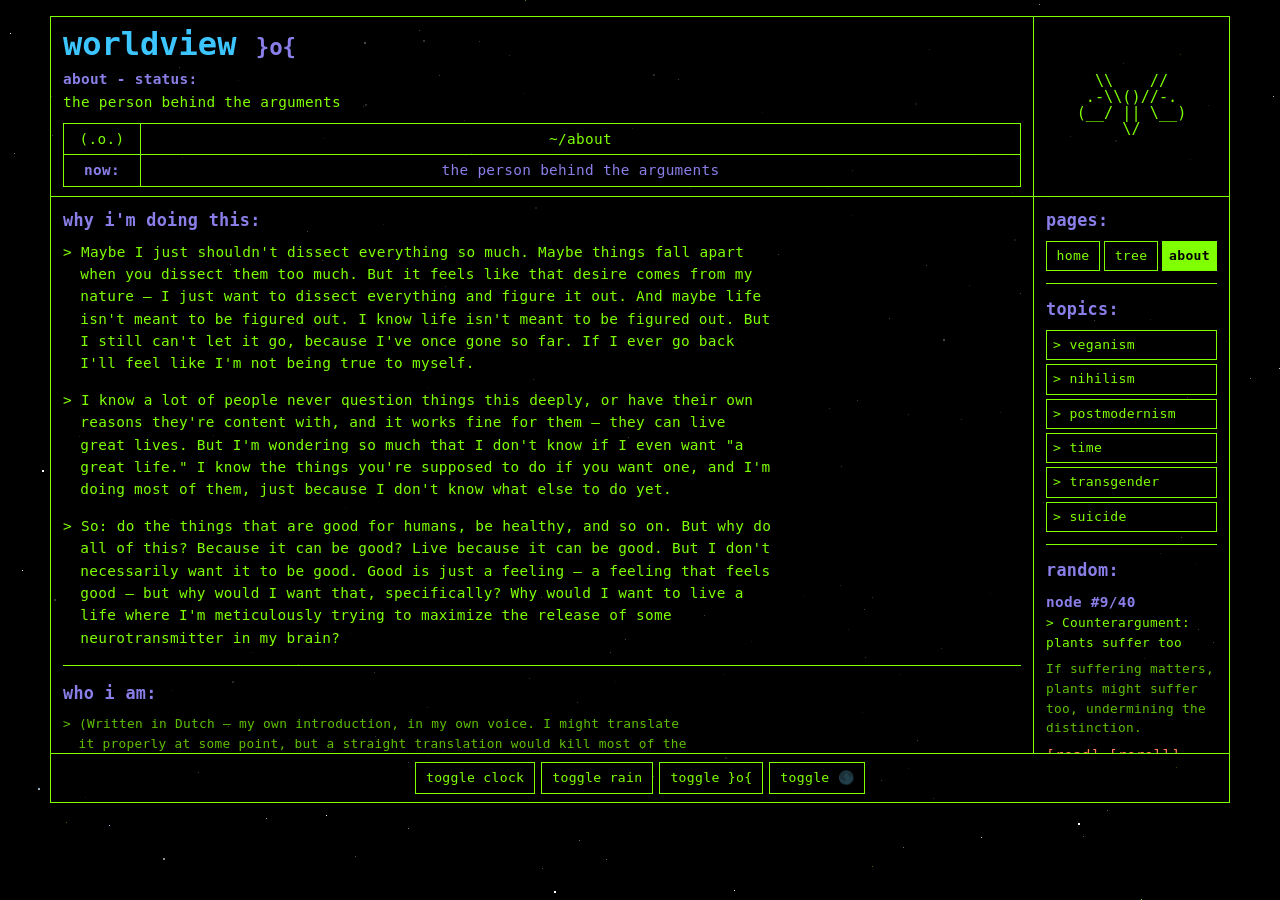
==== about.html @ 3810421f "First commit" ====
<!DOCTYPE html>
<html lang="en">
<head>
<meta charset="UTF-8">
<meta name="viewport" content="width=device-width, initial-scale=1.0">
<meta name="theme-color" content="#7fff00">
<title>about — worldview</title>
<link rel="stylesheet" href="style.css">
</head>
<body data-page="about">

  <canvas id="stars" aria-hidden="true"></canvas>
  <canvas id="rain" aria-hidden="true"></canvas>
  <a class="skip" href="#pageContent">skip to content</a>

  <div class="frame">
    <header class="cell head" id="topbar"></header>
    <aside class="cell mascot" id="mascot"></aside>

    <main class="main cell scroll prose" id="pageContent" tabindex="-1">
      <section>
        <h2 class="lbl">why i'm doing this:</h2>
        <p>Maybe I just shouldn't dissect everything so much. Maybe things fall apart when you dissect them too much. But it feels like that desire comes from my nature — I just want to dissect everything and figure it out. And maybe life isn't meant to be figured out. I know life isn't meant to be figured out. But I still can't let it go, because I've once gone so far. If I ever go back I'll feel like I'm not being true to myself.</p>
        <p>I know a lot of people never question things this deeply, or have their own reasons they're content with, and it works fine for them — they can live great lives. But I'm wondering so much that I don't know if I even want "a great life." I know the things you're supposed to do if you want one, and I'm doing most of them, just because I don't know what else to do yet.</p>
        <p>So: do the things that are good for humans, be healthy, and so on. But why do all of this? Because it can be good? Live because it can be good. But I don't necessarily want it to be good. Good is just a feeling — a feeling that feels good — but why would I want that, specifically? Why would I want to live a life where I'm meticulously trying to maximize the release of some neurotransmitter in my brain?</p>
      </section>

      <section>
        <h2 class="lbl">who i am:</h2>
        <p class="small dim">(Written in Dutch — my own introduction, in my own voice. I might translate it properly at some point, but a straight translation would kill most of the humor.)</p>
        <div lang="nl">
          <p>Hallo, ik besta.</p>
          <p>Ik ben een bescheiden ruggenwervel met een lichaam dat filosofeert, althans dat hebben ze mij gezegd, en ik ben hier om liefde te verspreiden en nichekennis te delen op het gebied van wijsbegeerte en hogedrukthermodynamica en bio-alchemie op het platteland, allemaal strikt theoretisch en voornamelijk uitgevoerd in Minecraft.</p>
          <p>Mijn gedachten zijn soms buitengewoon en altijd talrijk, ik ben al van kinds af aan vervreemd, dus mijn gedachten zullen misschien moeilijk te begrijpen zijn, maar ik doe mijn best om te opereren aan de juiste kant van de cringe/based dichotomie.</p>
          <p>Academisch gezien heb ik gestudeerd aan de Universiteit van het Noordelijk Ontologisch Lijden (UNOL), waar ik toegepaste eschatologie als hoofdvak had en theoretische wijsbegeerte als bijvak. Mijn proefschrift, "Over de thermodynamische eigenschappen van de ziel tijdens de postindustriële ineenstorting", werd preventief verboden door vijf ethische commissies en een druïdische raad, waardoor ik momenteel vertoef in mijn tweede jaar wijsbegeerte in Gent en content ben als dezelfde onderwerpen aan bod komen waardoor ik niet kon slapen toen ik 13 jaar was.</p>
          <p>Ik ben van plan rond mijn 84ste levensjaar dood te gaan wanneer ik alle items van mijn bucketlist heb afgevinkt, maar ik wil eerst alle aspecten van het menselijk leven ervaren en zoveel mogelijk leren over de fundamentele aard van ons bestaan hier, menselijk gedrag, de betekenis van alles en niets.</p>
          <p class="quote">Bijwerkingen kunnen bestaan uit ongewenste existentiële klaarte, epistemische walging, een lekker ASS (hoogfunctionerend autisme) en toegevoegd worden aan een kosmische opvolgingslijst.</p>
          <p>Ik ben heel vriendelijk, dus wees niet bang van me, je kunt gewoon met me praten. Praat gewoon met me, wees niet bang van me. Ik weet dat ik een afstandelijke vibe uitstraal, maar dat komt gewoon omdat ik een alfamannetje ben. Bedankt om het te lezen en ik hoop veel nieuwe vrienden te maken. :)</p>
          <p>P.S. Ik ben niet goed in het schrijven van introducties.</p>
        </div>
      </section>

      <section>
        <h2 class="lbl">contact:</h2>
        <p>Comments, corrections, disagreement — all welcome: <b><a href="mailto:JaronVC@proton.me">[JaronVC@proton.me]</a></b></p>
      </section>

      <section>
        <h2 class="lbl">credits:</h2>
        <p>The look of this site is borrowed from <a href="https://insect.christmas/">insect.christmas</a> by astrid ztar: lime on black, bordered cells, a starfield, a toggle bar. The code and the moth are original.</p>
      </section>
    </main>

    <nav class="cell sidenav" id="navigation" aria-label="site"></nav>
    <footer class="cell fxbar" id="fxbar"></footer>
  </div>

  <script src="data.js"></script>
  <script src="site.js"></script>
  <script src="fx.js"></script>
</body>
</html>
---- style.css ----
/* =========================================================
   worldview — theme modelled on insect.christmas
   chartreuse on black, monospace, 1px bordered cells,
   slateblue labels, yellow dates, coral links, "> " lines
   ========================================================= */

:root {
  --mono: "DejaVu Sans Mono", "Liberation Mono", Menlo, Consolas, "Courier New", monospace;

  --ink: #7fff00;            /* chartreuse */
  --line: #7fff00;
  --dim: rgba(127, 255, 0, 0.35);
  --panel: rgba(0, 0, 0, 0.72);
  --panel-2: rgba(0, 0, 0, 0.35);
  --btn-bg: #000;
  --btn-ink: #7fff00;
  --slate: #8a7fe8;          /* slateblue, nudged lighter for contrast */
  --link: #ff7f50;           /* coral */
  --date: #ffff00;           /* yellow */
  --obj: #ff7f50;
  --rep: #00e5e5;
  --ok: #7fff00;
  --warn: #ffff00;
  --bad: #ff5c5c;
  --hover-bg: #000;
  --hover-ink: #ffff00;
  --sel-bg: #7fff00;
  --sel-ink: #000;
}

/* grey "invert" mode, same idea as the toggle on insect.christmas */
body.invert-mode {
  --ink: #1a1a1a;
  --line: #777;
  --dim: rgba(0, 0, 0, 0.3);
  --panel: rgba(190, 190, 190, 0.92);
  --panel-2: rgba(160, 160, 160, 0.4);
  --btn-bg: #c4c4c4;
  --btn-ink: #111;
  --slate: #2f2a8f;
  --link: #004488;
  --date: #6b5200;
  --obj: #8a2f0e;
  --rep: #00506a;
  --ok: #1d6600;
  --warn: #6b5200;
  --bad: #a3270a;
  --hover-bg: #bcbcbc;
  --hover-ink: #000;
  --sel-bg: #1a1a1a;
  --sel-ink: #e6e6e6;
}

* { box-sizing: border-box; }

html {
  background: #000;
  cursor: url("data:image/svg+xml;utf8,<svg xmlns='http://www.w3.org/2000/svg' width='24' height='24'><path d='M3 2 L3 18 L7.5 14 L11 21 L14 19.5 L10.5 13 L16.5 12.5 Z' fill='%237fff00' stroke='black' stroke-width='1.2'/></svg>") 3 2, auto;
}

a, button, summary, label {
  cursor: url("data:image/svg+xml;utf8,<svg xmlns='http://www.w3.org/2000/svg' width='24' height='24'><path d='M3 2 L3 18 L7.5 14 L11 21 L14 19.5 L10.5 13 L16.5 12.5 Z' fill='%23ffff00' stroke='black' stroke-width='1.2'/></svg>") 3 2, pointer;
}

body {
  margin: 0;
  background: transparent;
  color: var(--ink);
  font: 0.9rem/1.55 var(--mono);
  letter-spacing: 0.3px;
}

canvas#stars {
  position: fixed;
  inset: 0;
  width: 100%;
  height: 100%;
  z-index: -1;
}

body.invert-mode canvas#stars { filter: brightness(0.65) contrast(0.95) saturate(0.8); }

canvas#rain {
  position: fixed;
  inset: 0;
  width: 100%;
  height: 100%;
  z-index: 9998;
  pointer-events: none;
}

a { color: var(--link); }
a:hover { background: var(--hover-bg); color: var(--hover-ink); }

:focus-visible { outline: 2px dashed var(--date); outline-offset: 2px; }

hr { border: 0; border-top: 1px solid var(--line); margin: 14px 0; }

.skip {
  position: absolute;
  left: 8px;
  top: -60px;
  z-index: 10000;
  background: #000;
  color: var(--ink);
  border: 1px solid var(--line);
  padding: 6px 10px;
}
.skip:focus { top: 8px; }

.sr-only {
  position: absolute;
  width: 1px;
  height: 1px;
  overflow: hidden;
  clip: rect(0 0 0 0);
  white-space: nowrap;
}

/* ---------- frame: header / main / side nav / fx bar ---------- */

.frame {
  width: min(1180px, calc(100% - 24px));
  margin: 16px auto 28px;
  padding: 0 1px 1px 0;
  display: grid;
  grid-template-columns: minmax(0, 1fr) 196px;
  grid-template-areas:
    "head mascot"
    "main side"
    "fx   fx";
}

.cell {
  border: 1px solid var(--line);
  background: var(--panel);
  margin: 0 -1px -1px 0;
  padding: 10px 12px;
  min-width: 0;
}

.head   { grid-area: head; }
.mascot { grid-area: mascot; display: grid; place-items: center; padding: 6px; }
.main   { grid-area: main; min-width: 0; }
.sidenav { grid-area: side; max-height: 62vh; min-height: 360px; overflow: auto; }
/* the home page grows with its content, so the side nav should stretch with it */
body[data-page="home"] .sidenav { max-height: none; overflow: visible; }
.fxbar  { grid-area: fx; }

.lbl {
  color: var(--slate);
  font-size: 1.05rem;
  font-weight: bold;
  margin: 0 0 8px;
}

.slate { color: var(--slate); }
.date  { color: var(--date); font-weight: bold; }
.dim   { opacity: 0.75; }
.small { font-size: 0.8rem; }
.sm    { margin: 0; }
.sm2   { margin: 0 0 6px; }

/* ---------- header ---------- */

.logo {
  font-size: 2rem;
  line-height: 1.1;
  margin: 0 0 6px;
  letter-spacing: 0;
}
.logo a { color: inherit; text-decoration: none; }
.logo a:hover { background: none; }
.logo .glyph { color: var(--slate); font-size: 1.4rem; }

.mini {
  display: grid;
  grid-template-columns: auto minmax(0, 1fr);
  margin: 10px 1px 0 0;
}
.mini > div {
  border: 1px solid var(--line);
  background: var(--panel-2);
  padding: 4px 10px;
  margin: 0 -1px -1px 0;
  text-align: center;
  min-width: 0;
  overflow-wrap: anywhere;
}
.mini.meta > div { text-align: left; }
.mini .k { color: var(--slate); font-weight: bold; }

#smiley { white-space: pre; min-width: 9ch; }

.mascot a { display: block; text-decoration: none; color: var(--ink); }
.mascot a:hover { background: none; }
#moth {
  margin: 0;
  font: 0.95rem/1.05 var(--mono);
  letter-spacing: 0;
  white-space: pre;
  text-align: center;
}

/* ---------- side nav ---------- */

.navgrid {
  display: grid;
  grid-template-columns: repeat(3, 1fr);
  gap: 4px;
}
.topiclist { display: grid; gap: 4px; }

.btn,
.fxbtn,
.linkbtn {
  font: inherit;
  letter-spacing: 0.3px;
}

.btn {
  display: block;
  border: 1px solid var(--line);
  background: var(--btn-bg);
  color: var(--btn-ink);
  padding: 4px 6px;
  text-align: center;
  text-decoration: none;
  font-size: 0.82rem;
}
.btn.left { text-align: left; }
.btn:hover, .btn:focus-visible { border-color: var(--date); background: var(--hover-bg); color: var(--btn-ink); }
.btn.on { background: var(--sel-bg); color: var(--sel-ink); font-weight: bold; }

.sidenav h2 { margin-top: 0; }
.sidenav hr { margin: 12px 0; }
.rand p { margin: 0 0 6px; }

.linkbtn {
  background: none;
  border: 0;
  color: var(--link);
  padding: 0;
}
.linkbtn:hover { background: var(--hover-bg); color: var(--hover-ink); }

/* ---------- fx bar ---------- */

.fxbar { text-align: center; padding: 8px; }
.fxbar .row { display: flex; flex-wrap: wrap; gap: 6px; justify-content: center; align-items: center; }

.fxbtn {
  background: var(--btn-bg);
  color: var(--btn-ink);
  border: 1px solid var(--line);
  padding: 5px 10px;
  font-size: 0.82rem;
  transition: border-color 0.3s ease;
}
.fxbtn:hover { border-color: var(--date); }
.fxbtn:active { border-color: var(--slate); }
.fxbtn[aria-pressed="true"] { border-style: double; border-width: 3px; padding: 3px 8px; }

#systemClock { font-size: 0.85rem; }

#trail { position: fixed; inset: 0; pointer-events: none; z-index: 9999; }
#trail .moth {
  position: fixed;
  top: 0;
  left: 0;
  font-size: 18px;
  color: var(--ink);
  transition: color 0.5s ease;
  white-space: nowrap;
}

/* ---------- plain pages (home, about) ---------- */

.home-main {
  display: grid;
  grid-template-columns: repeat(2, minmax(0, 1fr));
}
.home-main > .cell { margin: 0 -1px -1px 0; }

.prose p,
.body-text p {
  margin: 0 0 1em;
  padding-left: 2ch;
  text-indent: -2ch;
  max-width: 82ch;
  overflow-wrap: anywhere;
}
.prose p::before,
.body-text p::before { content: "> "; }
.body-text p { white-space: pre-line; }

.prose .quote { color: var(--slate); font-style: italic; }
.prose h2 { margin-top: 0; }
.prose section + section { border-top: 1px solid var(--line); margin-top: 16px; padding-top: 14px; }

.lines { list-style: none; margin: 0; padding: 0; }
.lines li { margin: 0 0 6px; padding-left: 2ch; text-indent: -2ch; overflow-wrap: anywhere; }
.lines li::before { content: "> "; }
.lines .why { display: block; opacity: 0.75; font-size: 0.82rem; text-indent: 0; }

.scroll { max-height: 62vh; min-height: 320px; overflow: auto; }

/* ---------- verdict marks ---------- */

.vmark { font-weight: bold; }
.v-ok   { color: var(--ok); }
.v-warn { color: var(--warn); }
.v-bad  { color: var(--bad); }

/* ---------- tree page ---------- */

.tree-main {
  display: grid;
  grid-template-columns: 292px minmax(0, 1fr);
}
.tree-main > .cell { margin: 0 -1px -1px 0; max-height: 62vh; min-height: 360px; }

.treecell { display: flex; flex-direction: column; }
.treecell .top { display: flex; align-items: center; justify-content: space-between; gap: 8px; margin-bottom: 8px; }
.treecell .top .lbl { margin: 0; }

#sidebar { flex: 1; min-height: 0; overflow: auto; margin: 0 -4px; padding: 0 4px; }

.tree, .tree ul { list-style: none; margin: 0; padding: 0; }
.tree ul { margin-left: 9px; padding-left: 7px; border-left: 1px solid var(--dim); }

.trow { display: flex; align-items: flex-start; }
.caret, .caret-pad { flex: 0 0 20px; text-align: center; }
.caret {
  background: none;
  border: 0;
  color: var(--ink);
  font: inherit;
  padding: 1px 0;
}
.caret:hover { color: var(--date); }

.tlink {
  flex: 1;
  min-width: 0;
  display: block;
  padding: 1px 4px;
  color: var(--ink);
  text-decoration: none;
  line-height: 1.4;
  overflow-wrap: anywhere;
}
.tlink:hover { background: var(--hover-bg); color: var(--hover-ink); }
.tlink[aria-current="page"] { background: var(--sel-bg); color: var(--sel-ink); font-weight: bold; }
.tlink[aria-current="page"] .vmark,
.tlink[aria-current="page"] .tg,
.tlink[aria-current="page"] .count { color: var(--sel-ink); }

.tg { color: var(--slate); font-weight: bold; margin-right: 4px; }
.t-objection > .trow .tlink { color: var(--obj); }
.t-reply > .trow .tlink { color: var(--rep); }
.t-objection > .trow .tlink:hover,
.t-reply > .trow .tlink:hover { color: var(--hover-ink); }
.t-objection > .trow .tlink[aria-current="page"],
.t-reply > .trow .tlink[aria-current="page"] { color: var(--sel-ink); }

.count { color: var(--date); font-size: 0.78rem; margin-left: 4px; white-space: nowrap; }
.lbl-ttl, .tlink, .kid-title, .crumbs, .tg { text-transform: lowercase; }

.legend { border-top: 1px solid var(--line); margin-top: 8px; padding-top: 8px; font-size: 0.76rem; line-height: 1.6; }
.legend b { color: var(--slate); }
.legend .kv { display: inline-block; margin-right: 8px; white-space: nowrap; }

/* ---------- content pane ---------- */

.crumbs { margin: 0 0 10px; padding: 0; list-style: none; font-size: 0.82rem; }
.crumbs li { display: inline; }
.crumbs li + li::before { content: " / "; color: var(--slate); }
.crumbs [aria-current] { font-weight: bold; }

.node-title {
  color: var(--slate);
  font-size: 1.35rem;
  line-height: 1.25;
  margin: 0 0 10px;
  text-transform: lowercase;
  overflow-wrap: anywhere;
}

.tldr { margin: 12px 0 0; padding-left: 2ch; text-indent: -2ch; }
.tldr::before { content: "> "; }
.tldr b { color: var(--slate); }

.kids { margin-top: 4px; }
.kidlist { list-style: none; margin: 0; padding: 0; }
.kid {
  display: block;
  border-top: 1px solid var(--dim);
  padding: 7px 4px;
  color: var(--ink);
  text-decoration: none;
}
.kidlist li:last-child .kid { border-bottom: 1px solid var(--dim); }
.kid:hover { background: var(--hover-bg); color: var(--ink); }
.kid:hover .kid-title { color: var(--hover-ink); }
.kid-title { display: block; font-weight: bold; overflow-wrap: anywhere; }
.kid-sum { display: block; opacity: 0.8; font-size: 0.82rem; margin-top: 2px; }
.kid.t-objection .kid-title { color: var(--obj); }
.kid.t-reply .kid-title { color: var(--rep); }
.kid.t-objection:hover .kid-title,
.kid.t-reply:hover .kid-title { color: var(--hover-ink); }

/* ---------- responsive ---------- */

@media (max-width: 900px) {
  .frame {
    grid-template-columns: minmax(0, 1fr) auto;
    grid-template-areas:
      "head mascot"
      "main main"
      "side side"
      "fx   fx";
  }
  .logo { font-size: 1.6rem; }
  #moth { font-size: 0.7rem; }
  .home-main { grid-template-columns: minmax(0, 1fr); }
  .tree-main { grid-template-columns: minmax(0, 1fr); }
  .tree-main > .cell { max-height: none; min-height: 0; }
  .treecell { max-height: 42vh !important; }
  .scroll { max-height: none; min-height: 0; }
  .sidenav { max-height: none; min-height: 0; overflow: visible; }
  .topiclist { grid-template-columns: repeat(auto-fill, minmax(130px, 1fr)); }
}

@media (prefers-reduced-motion: reduce) {
  .fxbtn { transition: none; }
}
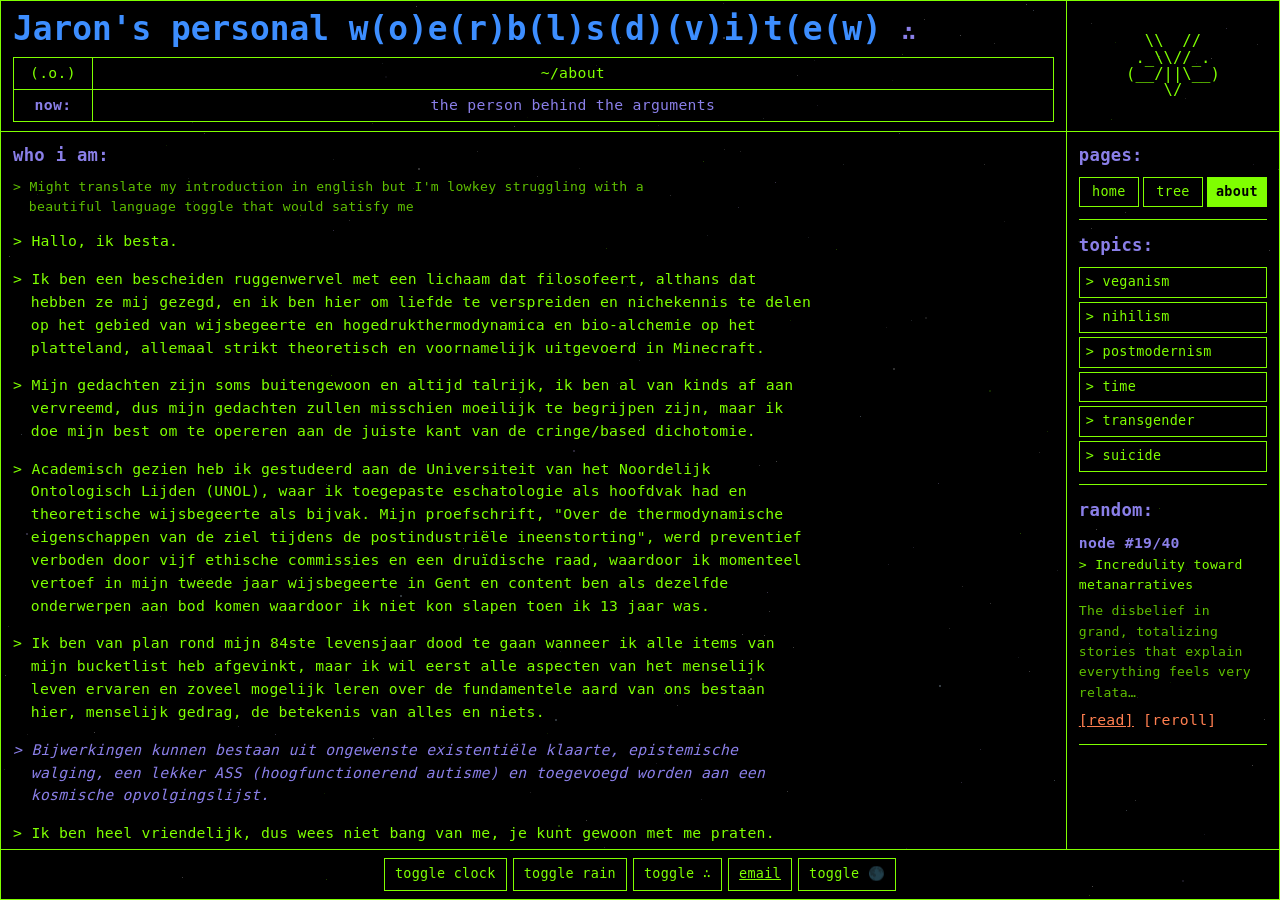
==== commit 2f53b327: "Add files via upload" ====
--- a/about.html
+++ b/about.html
@@ -3,8 +3,8 @@
 <head>
 <meta charset="UTF-8">
 <meta name="viewport" content="width=device-width, initial-scale=1.0">
-<meta name="theme-color" content="#7fff00">
-<title>about — worldview</title>
+  <meta name="theme-color" content="#7fff00">
+  <title>about — worldview</title>
 <link rel="stylesheet" href="style.css">
 </head>
 <body data-page="about">
@@ -18,16 +18,11 @@
     <aside class="cell mascot" id="mascot"></aside>
 
     <main class="main cell scroll prose" id="pageContent" tabindex="-1">
-      <section>
-        <h2 class="lbl">why i'm doing this:</h2>
-        <p>Maybe I just shouldn't dissect everything so much. Maybe things fall apart when you dissect them too much. But it feels like that desire comes from my nature — I just want to dissect everything and figure it out. And maybe life isn't meant to be figured out. I know life isn't meant to be figured out. But I still can't let it go, because I've once gone so far. If I ever go back I'll feel like I'm not being true to myself.</p>
-        <p>I know a lot of people never question things this deeply, or have their own reasons they're content with, and it works fine for them — they can live great lives. But I'm wondering so much that I don't know if I even want "a great life." I know the things you're supposed to do if you want one, and I'm doing most of them, just because I don't know what else to do yet.</p>
-        <p>So: do the things that are good for humans, be healthy, and so on. But why do all of this? Because it can be good? Live because it can be good. But I don't necessarily want it to be good. Good is just a feeling — a feeling that feels good — but why would I want that, specifically? Why would I want to live a life where I'm meticulously trying to maximize the release of some neurotransmitter in my brain?</p>
-      </section>
+    
 
       <section>
         <h2 class="lbl">who i am:</h2>
-        <p class="small dim">(Written in Dutch — my own introduction, in my own voice. I might translate it properly at some point, but a straight translation would kill most of the humor.)</p>
+        <p class="small dim">Might translate my introduction in english but I'm lowkey struggling with a beautiful language toggle that would satisfy me</p>
         <div lang="nl">
           <p>Hallo, ik besta.</p>
           <p>Ik ben een bescheiden ruggenwervel met een lichaam dat filosofeert, althans dat hebben ze mij gezegd, en ik ben hier om liefde te verspreiden en nichekennis te delen op het gebied van wijsbegeerte en hogedrukthermodynamica en bio-alchemie op het platteland, allemaal strikt theoretisch en voornamelijk uitgevoerd in Minecraft.</p>
@@ -39,15 +34,21 @@
           <p>P.S. Ik ben niet goed in het schrijven van introducties.</p>
         </div>
       </section>
-
+ <section>
+        <h2 class="lbl">why i'm doing this:</h2>
+        <p>Maybe I just shouldn't dissect everything so much. Maybe things fall apart when you dissect them too much. But it feels like that desire comes from nature. I just a curious fella who wants to figure things out. And maybe life isn't meant to be figured out. I know life isn't "meant to be" anything, let alone figured out. But I still can't let it go, because I've once gone so far. If I ever go back I'll feel like I'm not being true to myself.</p>
+        <p>I know a lot of people never question things this deeply, or have their own reasons they're content with, and it works fine for them — they can live great lives. But I'm wondering so much that I don't know if I even want "a great life." I know the things you're supposed to do if you want one, and I'm doing most of them, just because I don't know what else to do yet.</p>
+        <p>So: do the things that are good for humans, be healthy, and so on. But why do all of this? Because it can be good? Live because it can be good. But I don't necessarily want it to be good. Good is just a feeling — a feeling that feels good — but why would I want that, specifically? Why would I want to live a life where I'm meticulously trying to maximize the release of some neurotransmitter in my brain?</p>
+      </section>
+      
       <section>
         <h2 class="lbl">contact:</h2>
-        <p>Comments, corrections, disagreement — all welcome: <b><a href="mailto:JaronVC@proton.me">[JaronVC@proton.me]</a></b></p>
+        <p>Feel free to send me your comments or disagreements, I love to be confronted with other views!<b><a href="mailto:JaronVC@proton.me">[JaronVC@proton.me]</a></b></p>
       </section>
 
       <section>
         <h2 class="lbl">credits:</h2>
-        <p>The look of this site is borrowed from <a href="https://insect.christmas/">insect.christmas</a> by astrid ztar: lime on black, bordered cells, a starfield, a toggle bar. The code and the moth are original.</p>
+        <p>The look of this site is heavily copied from <a href="https://insect.christmas/">insect.christmas</a> by astrid ztar, check out why I found her site cool enough to copy!</p>
       </section>
     </main>
 
--- a/style.css
+++ b/style.css
@@ -54,6 +54,7 @@
 * { box-sizing: border-box; }
 
 html {
+  font-size: clamp(16px, calc(10px + 0.5vw), 24px);   /* grows on big screens */
   background: #000;
   cursor: url("data:image/svg+xml;utf8,<svg xmlns='http://www.w3.org/2000/svg' width='24' height='24'><path d='M3 2 L3 18 L7.5 14 L11 21 L14 19.5 L10.5 13 L16.5 12.5 Z' fill='%237fff00' stroke='black' stroke-width='1.2'/></svg>") 3 2, auto;
 }
@@ -120,11 +121,14 @@
 /* ---------- frame: header / main / side nav / fx bar ---------- */
 
 .frame {
-  width: min(1180px, calc(100% - 24px));
-  margin: 16px auto 28px;
+  width: 100%;
+  height: 100vh;
+  height: 100dvh;
+  margin: 0;
   padding: 0 1px 1px 0;
   display: grid;
-  grid-template-columns: minmax(0, 1fr) 196px;
+  grid-template-columns: minmax(0, 1fr) 13rem;
+  grid-template-rows: auto minmax(0, 1fr) auto;
   grid-template-areas:
     "head mascot"
     "main side"
@@ -137,14 +141,13 @@
   margin: 0 -1px -1px 0;
   padding: 10px 12px;
   min-width: 0;
+  position: relative;   /* keeps .sr-only labels inside the scrolling cell */
 }
 
 .head   { grid-area: head; }
 .mascot { grid-area: mascot; display: grid; place-items: center; padding: 6px; }
-.main   { grid-area: main; min-width: 0; }
-.sidenav { grid-area: side; max-height: 62vh; min-height: 360px; overflow: auto; }
-/* the home page grows with its content, so the side nav should stretch with it */
-body[data-page="home"] .sidenav { max-height: none; overflow: visible; }
+.main   { grid-area: main; min-width: 0; min-height: 0; }
+.sidenav { grid-area: side; min-height: 0; overflow: auto; }
 .fxbar  { grid-area: fx; }
 
 .lbl {
@@ -279,6 +282,7 @@
 .home-main {
   display: grid;
   grid-template-columns: repeat(2, minmax(0, 1fr));
+  overflow: auto;
 }
 .home-main > .cell { margin: 0 -1px -1px 0; }
 
@@ -287,7 +291,7 @@
   margin: 0 0 1em;
   padding-left: 2ch;
   text-indent: -2ch;
-  max-width: 82ch;
+  max-width: 90ch;
   overflow-wrap: anywhere;
 }
 .prose p::before,
@@ -303,7 +307,7 @@
 .lines li::before { content: "> "; }
 .lines .why { display: block; opacity: 0.75; font-size: 0.82rem; text-indent: 0; }
 
-.scroll { max-height: 62vh; min-height: 320px; overflow: auto; }
+.scroll { min-height: 0; overflow: auto; }
 
 /* ---------- verdict marks ---------- */
 
@@ -316,9 +320,10 @@
 
 .tree-main {
   display: grid;
-  grid-template-columns: 292px minmax(0, 1fr);
-}
-.tree-main > .cell { margin: 0 -1px -1px 0; max-height: 62vh; min-height: 360px; }
+  grid-template-columns: 20rem minmax(0, 1fr);
+  grid-template-rows: minmax(0, 1fr);
+}
+.tree-main > .cell { margin: 0 -1px -1px 0; min-height: 0; overflow: auto; }
 
 .treecell { display: flex; flex-direction: column; }
 .treecell .top { display: flex; align-items: center; justify-content: space-between; gap: 8px; margin-bottom: 8px; }
@@ -414,6 +419,9 @@
 
 @media (max-width: 900px) {
   .frame {
+    height: auto;
+    min-height: 100vh;
+    grid-template-rows: auto;
     grid-template-columns: minmax(0, 1fr) auto;
     grid-template-areas:
       "head mascot"
@@ -425,8 +433,10 @@
   #moth { font-size: 0.7rem; }
   .home-main { grid-template-columns: minmax(0, 1fr); }
   .tree-main { grid-template-columns: minmax(0, 1fr); }
-  .tree-main > .cell { max-height: none; min-height: 0; }
-  .treecell { max-height: 42vh !important; }
+  .tree-main { grid-template-rows: auto; }
+  .tree-main > .cell { overflow: visible; }
+  .home-main { overflow: visible; }
+  .treecell { max-height: 42vh; overflow: auto !important; }
   .scroll { max-height: none; min-height: 0; }
   .sidenav { max-height: none; min-height: 0; overflow: visible; }
   .topiclist { grid-template-columns: repeat(auto-fill, minmax(130px, 1fr)); }
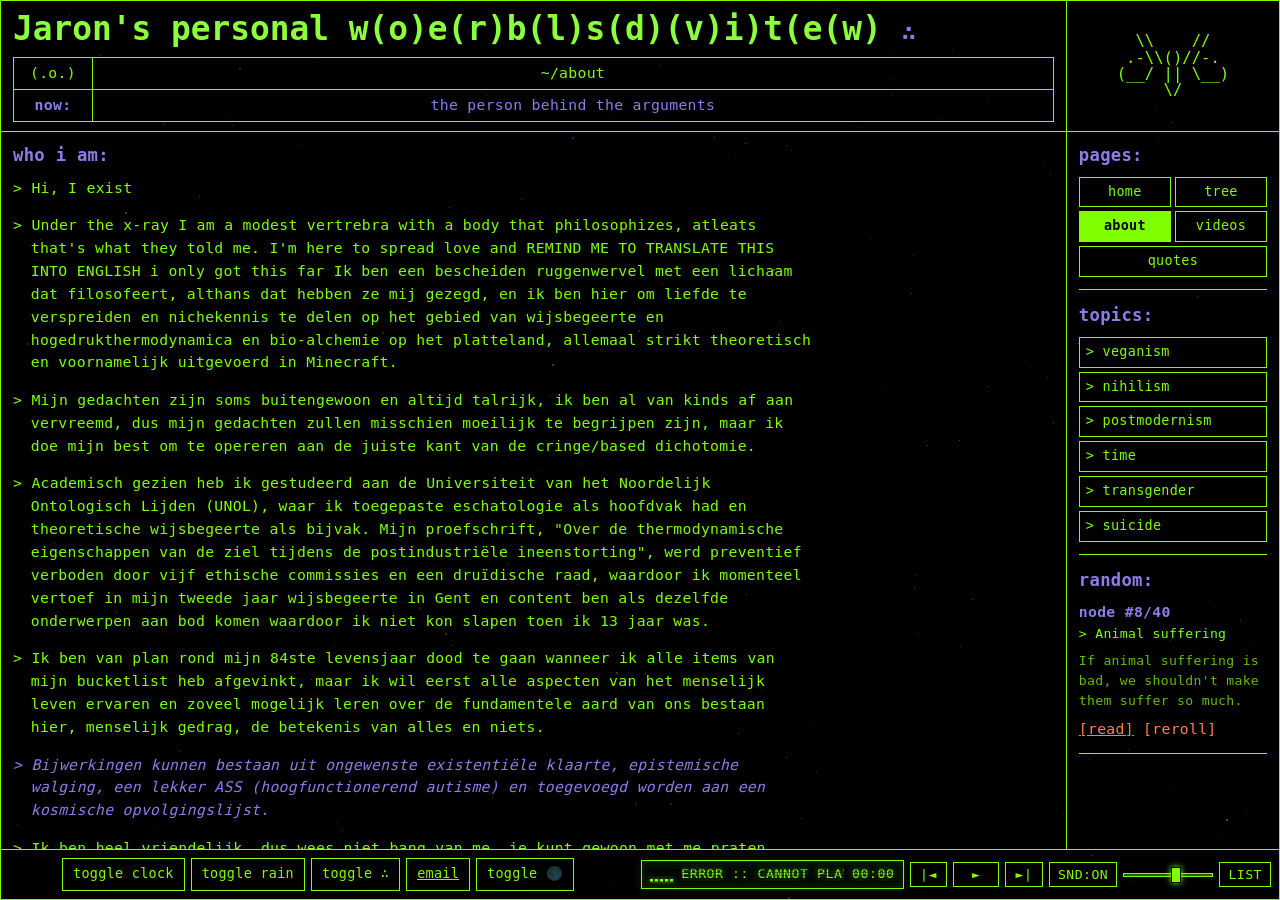
==== commit 74b7f72a: "going a little crazy" ====
--- a/about.html
+++ b/about.html
@@ -22,10 +22,12 @@
 
       <section>
         <h2 class="lbl">who i am:</h2>
-        <p class="small dim">Might translate my introduction in english but I'm lowkey struggling with a beautiful language toggle that would satisfy me</p>
+      
         <div lang="nl">
-          <p>Hallo, ik besta.</p>
-          <p>Ik ben een bescheiden ruggenwervel met een lichaam dat filosofeert, althans dat hebben ze mij gezegd, en ik ben hier om liefde te verspreiden en nichekennis te delen op het gebied van wijsbegeerte en hogedrukthermodynamica en bio-alchemie op het platteland, allemaal strikt theoretisch en voornamelijk uitgevoerd in Minecraft.</p>
+          <p>Hi, I exist</p>
+          <p>Under the x-ray I am a modest vertrebra with a body that philosophizes, atleats that's what they told me. I'm here to spread love and REMIND ME TO TRANSLATE THIS INTO ENGLISH i only got this far
+            
+            Ik ben een bescheiden ruggenwervel met een lichaam dat filosofeert, althans dat hebben ze mij gezegd, en ik ben hier om liefde te verspreiden en nichekennis te delen op het gebied van wijsbegeerte en hogedrukthermodynamica en bio-alchemie op het platteland, allemaal strikt theoretisch en voornamelijk uitgevoerd in Minecraft.</p>
           <p>Mijn gedachten zijn soms buitengewoon en altijd talrijk, ik ben al van kinds af aan vervreemd, dus mijn gedachten zullen misschien moeilijk te begrijpen zijn, maar ik doe mijn best om te opereren aan de juiste kant van de cringe/based dichotomie.</p>
           <p>Academisch gezien heb ik gestudeerd aan de Universiteit van het Noordelijk Ontologisch Lijden (UNOL), waar ik toegepaste eschatologie als hoofdvak had en theoretische wijsbegeerte als bijvak. Mijn proefschrift, "Over de thermodynamische eigenschappen van de ziel tijdens de postindustriële ineenstorting", werd preventief verboden door vijf ethische commissies en een druïdische raad, waardoor ik momenteel vertoef in mijn tweede jaar wijsbegeerte in Gent en content ben als dezelfde onderwerpen aan bod komen waardoor ik niet kon slapen toen ik 13 jaar was.</p>
           <p>Ik ben van plan rond mijn 84ste levensjaar dood te gaan wanneer ik alle items van mijn bucketlist heb afgevinkt, maar ik wil eerst alle aspecten van het menselijk leven ervaren en zoveel mogelijk leren over de fundamentele aard van ons bestaan hier, menselijk gedrag, de betekenis van alles en niets.</p>
@@ -36,9 +38,28 @@
       </section>
  <section>
         <h2 class="lbl">why i'm doing this:</h2>
-        <p>Maybe I just shouldn't dissect everything so much. Maybe things fall apart when you dissect them too much. But it feels like that desire comes from nature. I just a curious fella who wants to figure things out. And maybe life isn't meant to be figured out. I know life isn't "meant to be" anything, let alone figured out. But I still can't let it go, because I've once gone so far. If I ever go back I'll feel like I'm not being true to myself.</p>
-        <p>I know a lot of people never question things this deeply, or have their own reasons they're content with, and it works fine for them — they can live great lives. But I'm wondering so much that I don't know if I even want "a great life." I know the things you're supposed to do if you want one, and I'm doing most of them, just because I don't know what else to do yet.</p>
-        <p>So: do the things that are good for humans, be healthy, and so on. But why do all of this? Because it can be good? Live because it can be good. But I don't necessarily want it to be good. Good is just a feeling — a feeling that feels good — but why would I want that, specifically? Why would I want to live a life where I'm meticulously trying to maximize the release of some neurotransmitter in my brain?</p>
+        <p>silly attempt at a serious explanation: I like it. </p>
+        <p>I love the indie web and I love to get to call a little space of the world wide web mine</p>
+        <p>I notice I'm often having the same discussions about the same topics in philosophy. I figured it would be useful to actually think about everything I believe, write down all the reaons for why I believe them and then be able to direct people to this to actually have conversations go further.</p>
+        <p>silly attempt at poetry: Maybe I shouldn't dissect everything so much. Maybe things fall apart when you dissect them too much. But even this proposition about dissecting leaves me little room not to dissect. It seems falsifiable, examinable, makeable, breakable and most importantly thinkable. It makes you think can it make you think it can it does and it will, these thinks happen. Think about how hard it is to leave thought alone when thought is telling you to leave thought alone.
+        
+        <p>And why oh why shouldn't I oh I? I am a curious creature. I'd like to know what things are, what makes them such and such and so and so, whether they could be otherwise, what makes them what and whether the answers I find are answers at all.</p>
+        <p>Of course, life is not meant to be anything. To say that it was not meant to be understood would be no less presumptuous than to say that it was. There is no obvious purpose against which I can measure my own. And yet the absence of a predetermined purpose does not make the question disappear. It merely deprives me of an answer I could have accepted without having to explain why I accept it, which is probably for the better since I wouldn't accept it either way.</p>
+        <p>I have come too far to return to the unexamined life, or perhaps I have simply become accustomed to examining it. Having questioned a little, I feel compelled to question further. But whys should I question more if I've already questioned before? Why should I question  why to question?</p>
+        <p>Other people seem to find ways of living without an equal amount of questioning. Their lives need not be any less meaningful, considered, or good for it. I have no reason to suppose that a life requires philosophical justification in order to be lived well. But I wonder whether I even want the thing that all this questioning is supposed to help me attain: a good life. I know, at least in broad terms, what human beings tend to need in order to flourish. I can eat properly, exercise, sleep enough, maintain relationships, pursue interests, and organise my circumstances in ways that make my life more "good".</p>
+
+        <p>And what is that end? Happiness, perhaps. Wellbeing. Flourishing. The familiar collection of things we call good, as though naming them could settle the question of why they should be pursued.
+          
+          I can understand why a person wants to feel good. I can understand the biological and psychological mechanisms that make certain experiences desirable, the ways in which pleasure reinforces behaviour and suffering discourages it. I can even explain why a creature constituted as I am would generally prefer satisfaction to distress. But an explanation of a desire is not at all a justification of it (at all). To establish that an action promotes my wellbeing is not (at all) to establish that my wellbeing is something that needs to be established.</p>
+          
+        <p>Perchance. (you can just say perchance) There is nothing further to be found, because the wand simply wants. But then I want to know what follows from this. Why should the fact that an experience is pleasant give me a reason to pursue it, beyond the fact that I happen to desire it? To answer that pleasure is desirable because it feels good seems to bring me back to the very desire whose authority I am trying to understand.</p>
+        <p>I could spend my life maximizing my wellbeing, arranging my habits, relationships, environment, and thoughts so as to produce the most favourable experiences available to me. I could learn which activities improve my mood, which conditions make me content, which combinations of sleep, exercise, food, and companionship yield the best results. I could become remarkably proficient at living well. But to what end? Am I optimizing myself as a biological system whose purpose is to maintain itself and optimise its own functioning? A collection of matter that has acquired the capacity to experience certain configurations of itself as desirable, and which now organises its existence around reproducing them?</p>
+
+        <p>Perchance every attempt to establish an ultimate reason for living will eventually arrive at a premise that cannot itself be justified without presupposing some further value. Perhaps there is no view from nowhere, no standpoint outside desire and experience from which I can determine whether desire and experience are worth having. And with that I would like to continue experiencing and desiring.</p>
+        <p>I want to understand</p>
+        <p>Something like that</p>
+        <p>"Do not all charms fly at the mere touch of cold philosophy? There was an awful rainbow once in heaven: we know her woof, her texture; she is given in the dull catalogue of common things. Philosophy will clip an angel's wings, conquer all mysteries by rule and line, empty the haunted air, and gnome mine unweave a rainbow."
+- John Keats</p>
       </section>
       
       <section>
